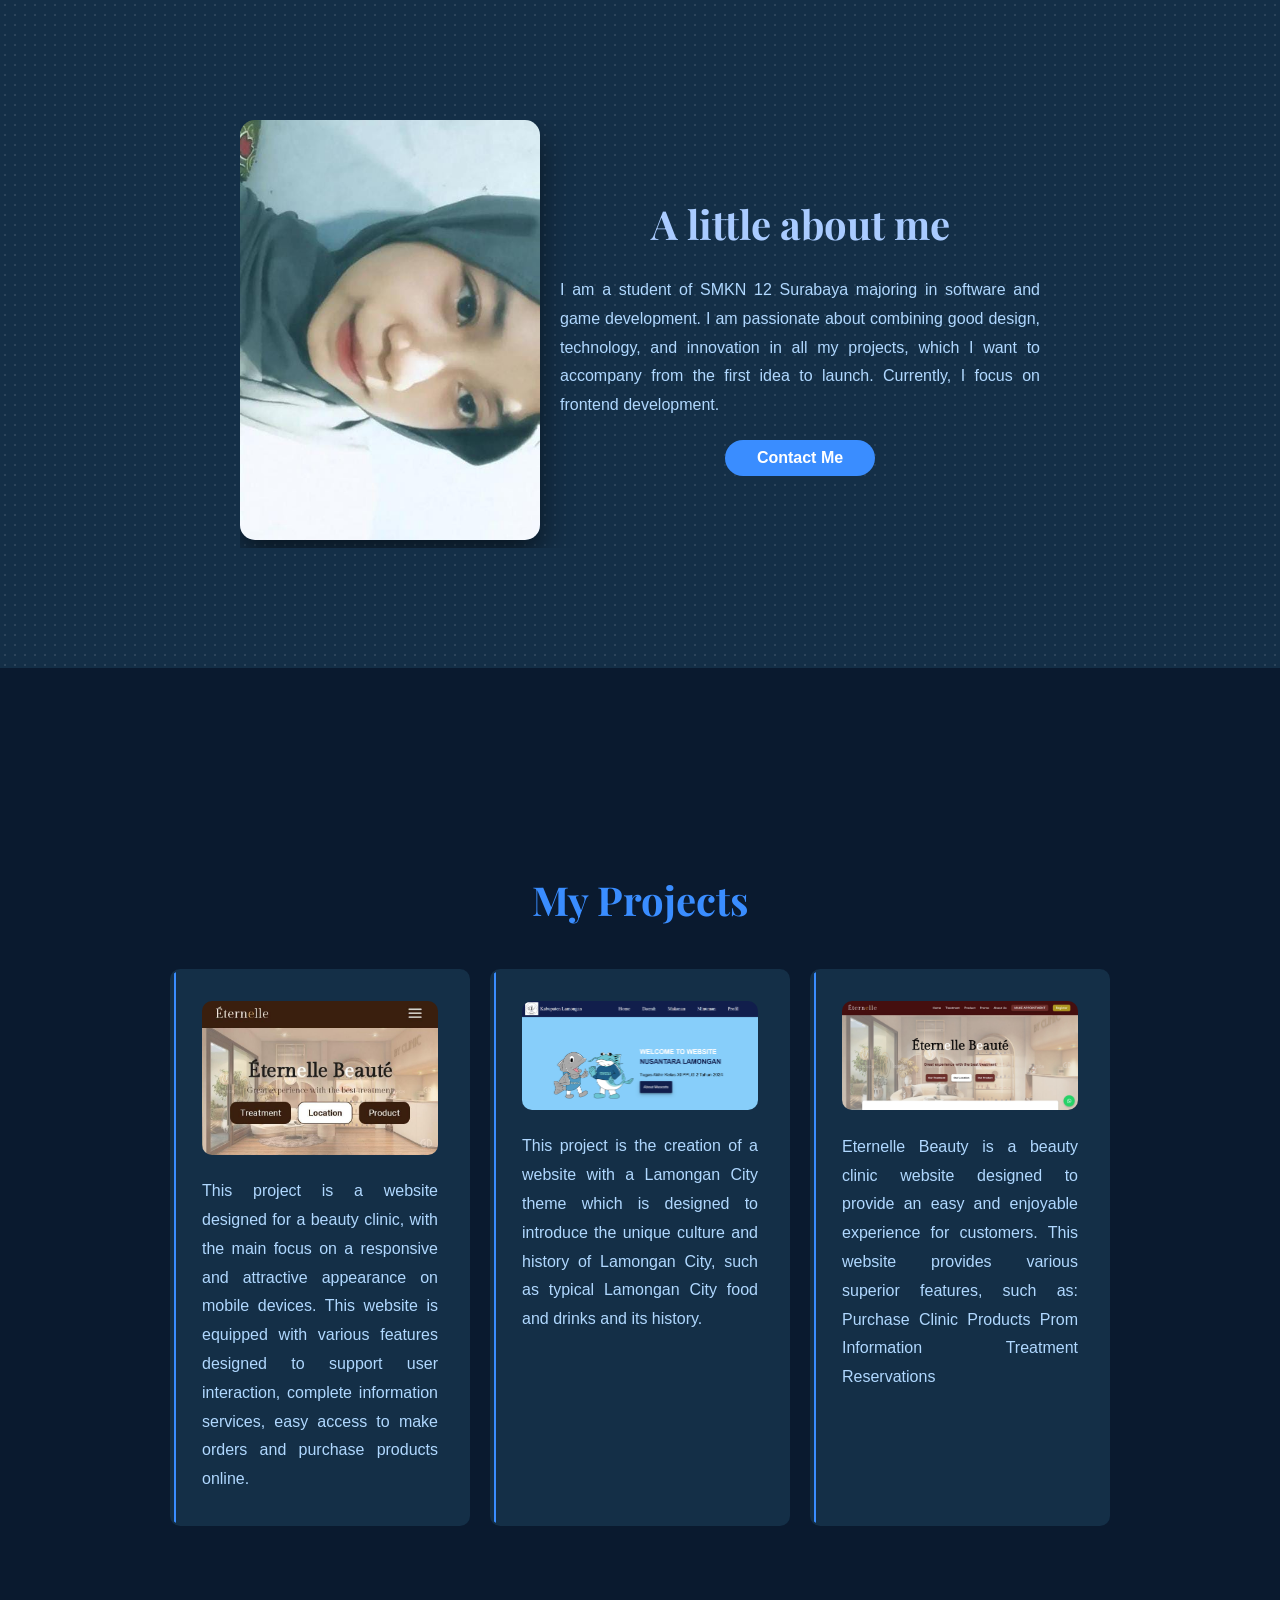
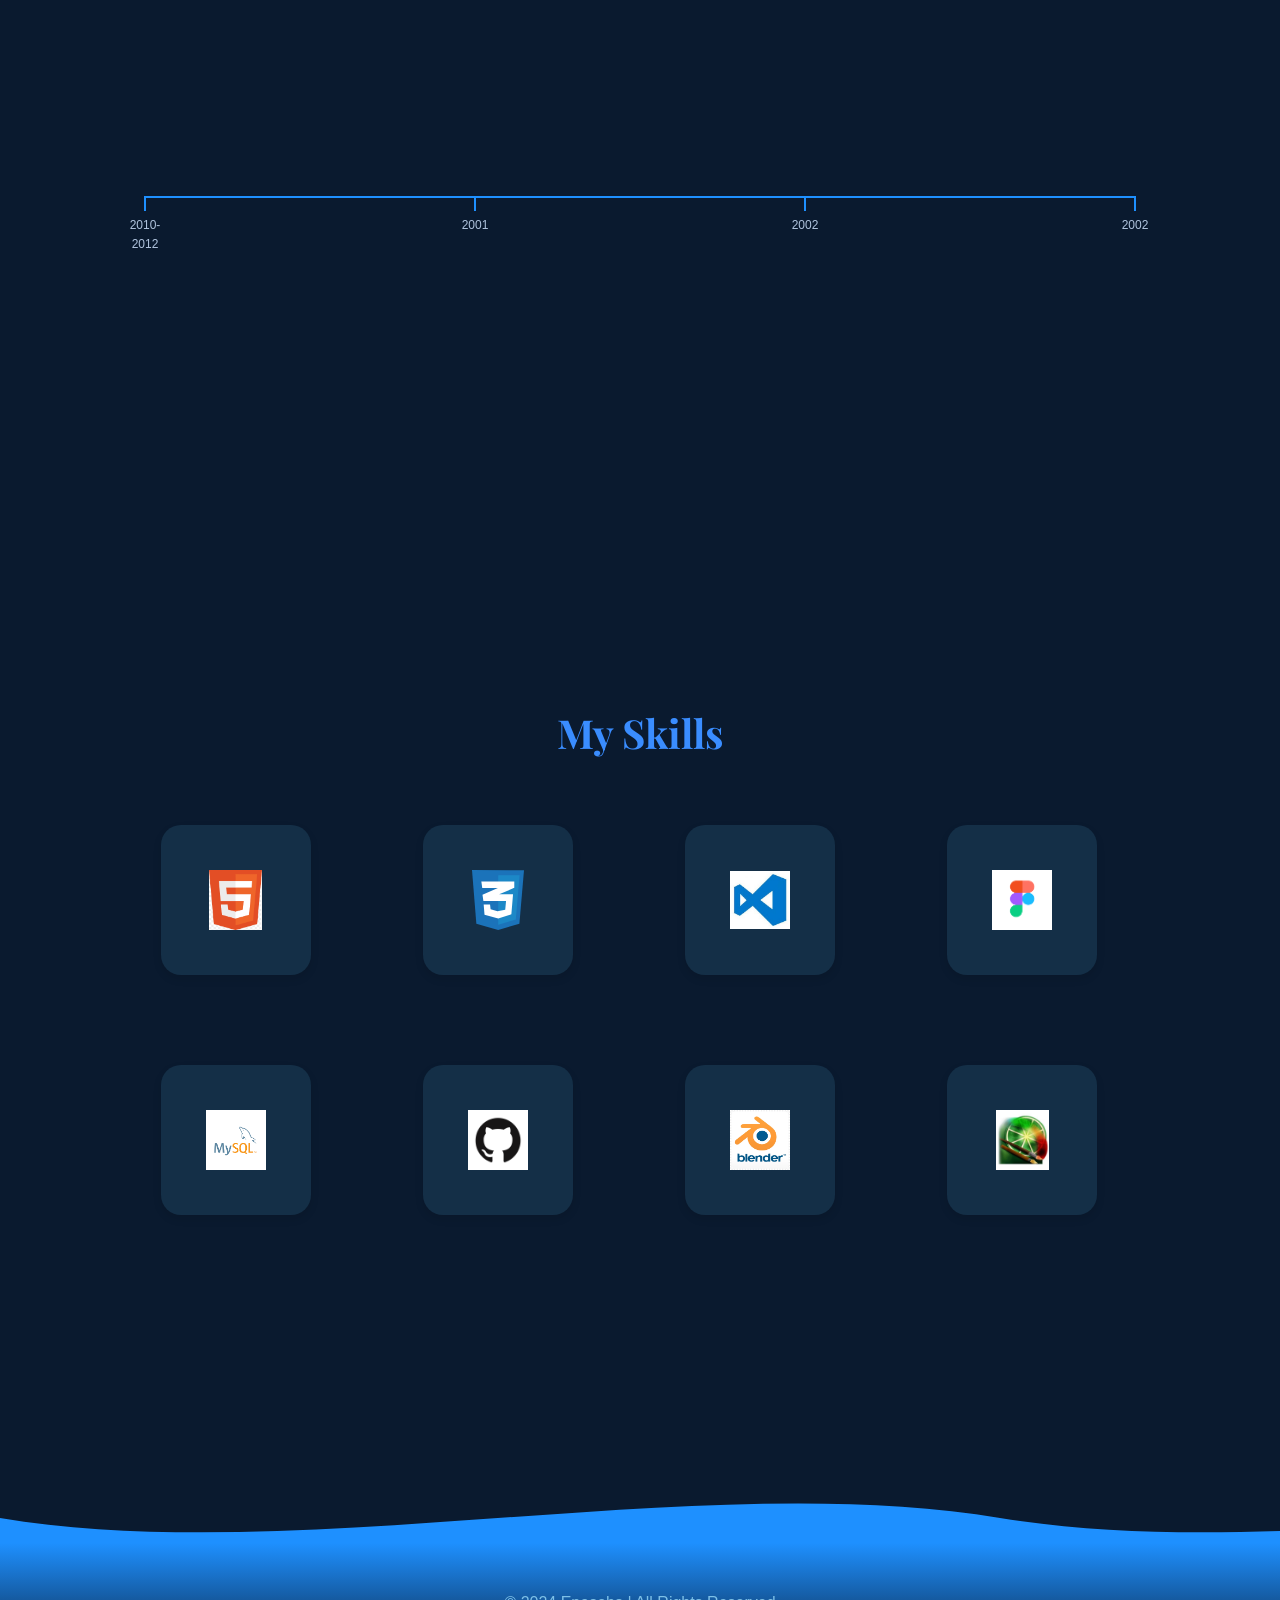
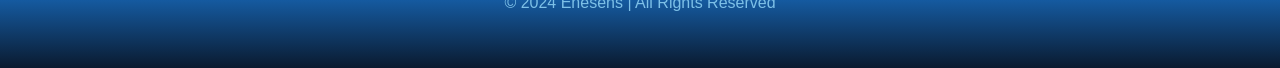
==== Portofolio/learn-more.html @ 2fdeb187 "add portofolio" ====
<!DOCTYPE html>
<html lang="en">
<head>
    <meta charset="UTF-8">
    <meta name="viewport" content="width=device-width, initial-scale=1.0">
    <title>Portfolio</title>
    <link href="https://fonts.googleapis.com/css2?family=Playfair+Display:wght@700&family=Poppins:wght@400;500&display=swap" rel="stylesheet">
    <link rel="stylesheet" href="style-coba.css">
</head>
<body>
    <!-- ABOUT SECTION -->
    <section id="about" class="about">
        <div class="about-container">
            <!-- Profile Picture -->
            <div class="about-image">
                <img src="eka.jpg" alt="Profile Picture">
            </div>
            <!-- About Description -->
            <div class="about-description">
                <h2>A little about me</h2>
                <p>
                    I am a student of SMKN 12 Surabaya majoring in software and game development. 
                    I am passionate about combining good design, technology, and innovation in all my projects, 
                    which I want to accompany from the first idea to launch. 
                    Currently, I focus on frontend development.
                </p>
                <div class="about-buttons">
                    <a href="contact-me.html" id="Contact-Me-btn" class="btn">Contact Me</a>
                </div>
            </div>
        </div>
    </section>

    <!-- PROJECT SECTION -->
    <section id="projects" class="projects">
        <h2 class="hero-title">My Projects</h2>
        <div class="project-cards">
            <div class="project-card">
                <img src="project1.jpg" alt="Project 1">
                <p>This project is a website designed for a beauty clinic, with the main focus on a responsive and attractive appearance on mobile devices. This website is equipped with various features designed to support user interaction, complete information services, easy access to make orders and purchase products online.</p>
            </div>
            <div class="project-card">
                <img src="project2.png" alt="Project 2">
                <p>This project is the creation of a website with a Lamongan City theme which is designed to introduce the unique culture and history of Lamongan City, such as typical Lamongan City food and drinks and its history.</p>
            </div>
            <div class="project-card">
                <img src="project3.jpg" alt="Project 3">
                <p>Eternelle Beauty is a beauty clinic website designed to provide an easy and enjoyable experience for customers. This website provides various superior features, such as:
                    Purchase Clinic Products
                    Prom Information
                    Treatment Reservations</p>
            </div>
        </div>
        <!-- <div class="about-buttons">
            <a href="all-projects.html" class="btn">View All</a>
        </div> -->
    </section>

    <!-- PENDIDIKAN -->
<section class="timeline">
    <div class="timeline-container">
        <div class="timeline-ruler">
          <div class="timeline-tick" data-year="2010-2012" onclick="showDescription(this)">
            <div class="description">I started my education at TK Aisyiyah Bustanul Athfal, a school with an educational approach that instills religious values, creativity, and independence.</div>
          </div>
          <div class="timeline-tick" data-year="2001" onclick="showDescription(this)">
            <div class="description">I continued my elementary education at SD Negeri 2 Sedati, a school that provides a strong foundation in academics and character building.</div>
          </div>
          <div class="timeline-tick" data-year="2002" onclick="showDescription(this)">
            <div class="description">FI continued my education at SMP Negeri 1 Sedati, a school that emphasizes academic development, character, and social skills and others.</div>
          </div>
          <div class="timeline-tick" data-year="2002" onclick="showDescription(this)">
            <div class="description">I continued my education at SMK Negeri 12 Surabaya, majoring in Software and Game Development. Here, I studied various aspects of technology, such as programming, web design, and game creation.</div>
          </div>
        </div>
      </div>
      
</section>
    



    <!-- SKILLS -->
    <section id="skills" class="skills">
        <h2 class="hero-title">My Skills</h2>
        <div class="skills-cards">
            <!-- Contoh Skill Card -->
            <div class="skill-card">
                <img src="html.png" alt="HTML Icon">
            </div>
            <div class="skill-card">
                <img src="css.svg" alt="CSS Icon">
            </div>
            <div class="skill-card">
                <img src="vsc.jpeg" alt="VSC Icon">
            </div>
            <div class="skill-card">
                <img src="figma.png" alt="Figma Icon">
            </div>
            <div class="skill-card">
                <img src="mysql.png" alt="mysql Icon">
            </div>
            <div class="skill-card">
                <img src="git.png" alt="git Icon">
            </div>
            <div class="skill-card">
                <img src="blender.webp" alt="blender Icon">
            </div><div class="skill-card">
                <img src="sai.jpg" alt="sai Icon">
            </div>
            <!-- Tambahkan kartu skill lainnya -->
        </div>
    </section>

    
    <!-- FOOTER -->
    <footer class="footer">
        <div class="footer-container">
            <p>&copy; 2024 Enesehs | All Rights Reserved</p>
        </div>
    </footer>
</body>
</html>

<script>
    function showDescription(tickElement) {
  // Tutup semua deskripsi yang aktif
  document.querySelectorAll('.description').forEach((desc) => {
    desc.classList.remove('show');
  });

  // Tampilkan deskripsi pada tick yang di-klik
  const description = tickElement.querySelector('.description');
  if (description) {
    description.classList.add('show');
  }
}


</script>
---- Portofolio/style-coba.css ----
/* General Reset */
* {
    margin: 0;
    padding: 0;
    box-sizing: border-box;
    font-family: 'Roboto', sans-serif; /* Font utama */
}

body {
    background-color: #0A1A2F; /* Background utama */
    color: #B0D8FF; /* Warna teks utama */
    font-family: 'Roboto', sans-serif;
    line-height: 1.6; /* Tingkat kenyamanan membaca */
}

/* Global Typography */
h1, h2, h3, h4, h5, h6 {
    color: #7DC0E7; /* Warna judul seragam */
    font-family: 'Playfair Display', serif; /* Font khusus untuk judul */
    text-align: center;
}

p, span, a, .subtitle, .description {
    color: #B0D8FF; /* Warna teks isi seragam */
    font-family: 'Roboto', sans-serif; /* Font utama */
    line-height: 1.8;
    text-align: justify;
}

/* HALAMAN EKA*/
.hero {
    height: 100vh;
    background: linear-gradient(to bottom, #142F47, #0A1A2F); /* Gradasi biru tua */
    display: flex;
    justify-content: center;
    align-items: center;
    text-align: center;
    padding: 0 20px;
}


@keyframes typing {
    from {
        width: 0;
    }
    to {
        width: 100%; /* Tampilkan seluruh teks */
    }
}

@keyframes blink {
    50% {
        border-color: transparent; /* Garis kedip */
    }
    100% {
        border-color: #3A8DFF;
    }
}

.hero-title {
    font-size: 2.5rem;
    font-family: 'Playfair Display', serif;
    color: #7FCFFF;
    border-right: 4px solid #3A8DFF; /* Garis kedip */
    position: relative;
    display: inline-block;
    white-space: nowrap; /* Tidak pecah baris */
    overflow: hidden; /* Sembunyikan teks yang belum ditampilkan */
    animation: typing 4s steps(30, end), blink 0.5s step-end infinite; /* Animasi */
    width: 100%; /* Tampilkan seluruh teks setelah animasi selesai */
    animation-fill-mode: forwards; /* Pastikan hasil animasi tetap terlihat */
    margin-bottom: 5px; /* Atur jarak bawah */
}

.hero-subtitle {
    font-family: 'Roboto', sans-serif;
    font-size: 1.2rem;
    margin: 0; /* Hilangkan jarak atas dan bawah */
    color: #B0D8FF; /* Teks subtitle dengan kontras lembut */
    animation: fadeInUp 2s ease-in-out;
}



.hero-title span {
    color: #3A8DFF; /* Warna teks spesial */
    font-family: 'Italianno', cursive; /* Font aksen tambahan */
}

.about-buttons {
    display: flex;
    justify-content: center;
    align-items: center;
    gap: 20px;
    margin-top: 20px;
}

.about-buttons .btn {
    width: auto;
    text-align: center;
    padding: 10px 20px;
    background-color: #0077b6;
    color: #ffffff;
    border-radius: 25px;
    text-decoration: none;
    font-weight: bold;
    font-size: 1rem;
    transition: all 0.3s ease-in-out;
    line-height: 1;
}

.about-buttons .btn:hover {
    background-color: #7DC0E7;
    transform: translateY(-3px);
}

/* ABOUT SECTION */
.about {
    position: relative;
    background-color: #142F47;
    padding: 120px;
    display: flex;
    flex-direction: column;
    align-items: center;
    text-align: center;
    animation: fadeInZoom 2s ease-in-out;
    overflow: hidden;
}

/* Efek Partikel Latar Belakang */
.about::before {
    content: '';
    position: absolute;
    top: 0;
    left: 0;
    width: 100%;
    height: 100%;
    background-image: radial-gradient(circle, rgba(255, 255, 255, 0.1) 1px, transparent 1px);
    background-size: 10px 10px;
    z-index: 0; /* Partikel di belakang */
    animation: particlesMove 10s linear infinite;
}


/* Animasi Partikel */
@keyframes particlesMove {
    0% { background-position: 0 0; }
    100% { background-position: 100px 100px; }
}

/* Container */
.about-container {
    position: relative; /* Wajib untuk z-index */
    z-index: 1; /* Elemen utama di atas partikel */
    display: flex;
    flex-direction: row;
    justify-content: center;
    align-items: center;
    gap: 20px;
    max-width: 800px;
    overflow: hidden; /* Untuk menyembunyikan elemen yang keluar */
}
/* Gambar Animasi Masuk dari Samping */
@keyframes slideInLeft {
    0% {
        opacity: 0;
        transform: translateX(-150px) scale(0.8); /* Dari sisi kiri */
    }
    100% {
        opacity: 1;
        transform: translateX(0) scale(1); /* Ke posisi normal */
    }
}

.about-image img {
    width: 300px;
    height: 420px;
    object-fit: cover;
    border-radius: 15px;
    box-shadow: 0 15px 30px rgba(0, 0, 0, 0.5);
    opacity: 0;
    animation: slideInLeft 1.5s ease-out forwards; /* Animasi masuk dari kiri */
    animation-delay: 0.3s; /* Delay agar teks muncul lebih dulu */
}

.about-image img:hover {
    transform: scale(1.2) rotateZ(3deg); /* Hover dengan efek zoom & tilt */
    transition: transform 0.5s ease-in-out;
}

/* Animasi Teks Masuk dari Samping */
@keyframes slideInRight {
    0% {
        opacity: 0;
        transform: translateX(150px) scale(0.8); /* Dari sisi kanan */
    }
    100% {
        opacity: 1;
        transform: translateX(0) scale(1); /* Ke posisi normal */
    }
}

.about-description {
    opacity: 0;
    animation: slideInRight 1.5s ease-out forwards; /* Animasi masuk dari kanan */
    animation-delay: 0.5s; /* Teks muncul setelah gambar */
}

/* Efek Glow pada Heading */
@keyframes textGlow {
    0% {
        text-shadow: 0 0 10px #3A8DFF, 0 0 20px #3A8DFF;
    }
    100% {
        text-shadow: 0 0 20px #7FCFFF, 0 0 30px #7FCFFF;
    }
}

.about-description h2 {
    font-size: 2.5rem;
    color: #a9cbff;
    margin-bottom: 20px;
    font-family: 'Playfair Display', serif;
    animation: textGlow 2s infinite alternate; /* Efek glowing */
}

/* Tombol Animasi */
@keyframes popIn {
    0% {
        opacity: 0;
        transform: scale(0.8) translateY(10px);
    }
    100% {
        opacity: 1;
        transform: scale(1) translateY(0);
    }
}

.about-buttons .btn {
    width: 150px;
    text-align: center;
    padding: 10px;
    background-color: #3A8DFF;
    color: #FFFFFF;
    border-radius: 25px;
    text-decoration: none;
    font-weight: bold;
    animation: popIn 1s ease-out forwards;
    animation-delay: 1s; /* Muncul terakhir setelah teks */
}

.about-buttons .btn:hover {
    background-color: #215E96;
    transform: translateY(-5px) scale(1.1);
    transition: all 0.3s ease-in-out;
}


/* PROJECT SECTION */
.projects {
    padding: 100px 20px;
    background-color: #0A1A2F;
    text-align: center;
    margin-bottom: 100px; /* Menambah jarak bawah untuk memisahkan dengan section Projects */
    margin-top: 100px; /* Memastikan jarak atas juga cukup */
}

.projects h2 {
    font-size: 2,2rem; /* Memperbesar ukuran font */
    font-family: 'Playfair Display', serif;
    color: #3A8DFF;
    margin-bottom: 30px;
    animation: textGlow 2s infinite alternate, bounceIn 1s ease-out; /* Menambahkan animasi bounce */
    border: none;  /* Pastikan tidak ada border */
    outline: none;  /* Pastikan tidak ada outline */
}

.project-cards {
    display: flex;
    justify-content: center;
    flex-wrap: wrap;
    gap: 20px;
}

.project-card {
    background-color: #142F47;
    border: 2px solid #3A8DFF;
    padding: 30px; /* Tambah padding untuk memberikan ruang lebih besar */
    border-radius: 10px;
    width: 300px; /* Lebar kartu lebih besar */
    text-align: left;
    transition: transform 0.3s ease-in-out, box-shadow 0.3s ease-in-out;
    opacity: 0;
    animation: cardDropIn 1.5s ease-in-out forwards;
    position: relative;
    overflow: hidden;
    border: 2px solid transparent;
    transition: all 0.4s ease;
}

.project-card:hover {
    border: 2px solid #3A8DFF;
    transform: scale(1.1) rotateX(10deg) rotateY(10deg);
    box-shadow: 0 20px 40px rgba(58, 141, 255, 0.5);
    transition: transform 0.4s ease, box-shadow 0.4s ease;
}
.project-card::before {
    content: '';
    position: absolute;
    top: 0;
    left: -100%;
    width: 100%;
    height: 100%;
    border: 2px solid #3A8DFF;
    z-index: -1;
    transition: left 0.4s ease;
}

.project-card:hover::before {
    left: 0;
}

/* animasi crd img*/
@keyframes smoothZoom {
    0% {
        transform: scale(1);
    }
    100% {
        transform: scale(1.05);
    }
}

.project-card img {
    width: 100%;
    height: auto;
    max-height: 250px;
    object-fit: cover;
    border-radius: 10px;
    margin-bottom: 15px;
    animation: smoothZoom 5s infinite alternate ease-in-out;
}


/* PENDIDIKAN SECTION*/
.timeline-container {
    padding: 20px 20px;
    text-align: center;
    position: relative;
    margin-bottom: 250px; /* Atur jarak bawah sesuai kebutuhan */
}

/* Garis utama timeline */
.timeline-ruler {
    position: relative;
    width: 80%; /* Panjang garis utama */
    height: 2px; /* Ketebalan garis utama */
    margin: 50px auto; /* Hilangkan margin otomatis */
    background-color: #1E90FF; /* Warna garis utama */
    display: flex;
    justify-content: space-between; /* Spasi antar ticks */
}

/* Garis vertikal kecil */
.timeline-tick {
    position: relative;
    width: 2px; /* Lebar garis vertikal */
    height: 15px; /* Tinggi garis vertikal */
    background-color: #1E90FF; /* Warna garis vertikal */
    cursor: pointer;
}

/* Garis Vertikal Besar */
.timeline-tick.big {
    height: 20px;
}

/* Label Tahun */
.timeline-tick:after {
    content: attr(data-year);
    position: absolute;
    top: 20px; /* Sesuaikan jarak label dari garis vertikal */
    left: 50%;
    transform: translateX(-50%);
    font-size: 12px;
    color: #B0C4DE;
}


/* Deskripsi (tersembunyi default) */
.description {
    position: absolute;
    top: 30px; /* Jarak dari garis tahun */
    left: 50%; /* Pusatkan elemen */
    transform: translateX(-50%);
    background-color: #1A1A1A; /* Warna latar belakang */
    color: #FFFFFF; /* Warna teks */
    padding: 10px 15px; /* Spasi dalam elemen */
    font-size: 13px; /* Ukuran font */
    border-radius: 8px; /* Radius sudut */
    display: none; /* Default: tersembunyi */
    box-shadow: 0 4px 10px rgba(0, 0, 0, 0.25); /* Bayangan */
    z-index: 10; /* Lapisan elemen */
    white-space: normal; /* Izinkan teks membungkus */
    max-width: 350px; /* Atur lebar maksimal */
    text-align: justify; /* Teks rata kiri-kanan */
    word-wrap: break-word; /* Bungkus kata panjang */
    line-height: 1.6; /* Spasi antar baris */
    overflow: visible; /* Pastikan tidak terpotong */
    transition: opacity 0.3s ease, transform 0.3s ease-in-out; /* Efek animasi */
}


/* Deskripsi saat ditampilkan */
.description.show {
    display: block;
    opacity: 1;
    transform: translateX(-50%) translateY(-10px); /* Efek animasi */
}

/* Animasi melayang */
.description-left {
    left: auto; /* Hapus posisi kanan */
    right: 100%; /* Atur posisi di kiri */
    margin-right: 5px;
    margin-left: 0; /* Hapus jarak kiri */
}


/* SKILLS SECTION */
.skills {
    padding: 50px 20px;
    background-color: #0A1A2F;
    text-align: center;
    display: flex;
    flex-direction: column;
    align-items: center;
    justify-content: center; /* Memastikan konten berada di tengah secara vertikal */
    min-height: 100vh; /* Mengatur tinggi minimal agar selalu memenuhi layar */
    margin-top: 50px; /* Atur jarak atas sesuai kebutuhan */
}

.skills h2 {
    font-size: 2.5rem;
    color: #3A8DFF;
    margin-bottom: 40px; /* Mengatur jarak bawah teks */
    font-family: 'Playfair Display', serif;
    border: none; /* Menghapus border */
    animation: textGlow 2s infinite alternate, bounceIn 1s ease-out; /* Menambahkan animasi bounce */
}


/* Menambahkan pengaturan agar konten "Skills" tetap berada di tengah */
.skills-cards {
    display: grid;
    grid-template-columns: repeat(auto-fit, minmax(120px, 1fr)); /* Responsif dan terpusat */
    gap: 90px; /* Menambah jarak antar kolom dan baris */
    max-width: 999px;
    width: 100%;
    padding: 20px;
    justify-content: center; /* Menyusun grid agar terpusat */
    margin: 0 auto; /* Memastikan grid berada di tengah */
}

.skill-card {
    display: flex;
    justify-content: center;
    align-items: center;
    background-color: #142F47;
    border-radius: 20px;
    width: 150px; /* Lebar yang lebih besar agar terlihat rapi */
    height: 150px; /* Tinggi yang sesuai dengan lebar */
    box-shadow: 0px 4px 8px rgba(0, 0, 0, 0.1);
    transition: transform 0.3s ease, box-shadow 0.3s ease;
    cursor: pointer;
}

/* Efek saat hover */
.skill-card:hover {
    transform: translateY(-10px);
    box-shadow: 0 25px 50px rgba(58, 141, 255, 0.7);
}

.skill-card:active, .skill-card:focus {
    box-shadow: 0 25px 50px rgba(58, 141, 255, 0.7);
    transform: translateY(-10px) scale(1.1);
}

.skill-card img {
    width: 60px;
    height: 60px;
    object-fit: contain;
    transition: transform 0.3s ease;
}

/* Efek zoom pada ikon saat hover */
.skill-card:hover img {
    transform: scale(1.1);
}

.skill-card.html:hover {
    box-shadow: 0 6px 20px rgba(255, 102, 0, 0.4);
}

.skill-card.css:hover {
    box-shadow: 0 6px 20px rgba(0, 102, 255, 0.4);
}

@keyframes fadeInScale {
    0% {
        opacity: 0;
        transform: scale(0.8);
    }
    100% {
        opacity: 1;
        transform: scale(1);
    }
}

@keyframes wobble {
    0% {
        transform: rotate(0deg);
    }
    25% {
        transform: rotate(3deg);
    }
    50% {
        transform: rotate(-3deg);
    }
    75% {
        transform: rotate(1.5deg);
    }
    100% {
        transform: rotate(0deg);
    }
}


@keyframes wobble {
    0% {
        transform: rotate(0deg);
    }
    25% {
        transform: rotate(3deg);
    }
    50% {
        transform: rotate(-3deg);
    }
    75% {
        transform: rotate(1.5deg);
    }
    100% {
        transform: rotate(0deg);
    }
}



/* ANIMATIONS */
@keyframes fadeInZoom {
    0% {
        opacity: 0;
        transform: scale(0.8);
    }
    100% {
        opacity: 1;
        transform: scale(1);
    }
}

@keyframes slideZoomIn {
    0% {
        opacity: 0;
        transform: scale(0.5) translateX(-100px);
    }
    100% {
        opacity: 1;
        transform: scale(1) translateX(0);
    }
}

@keyframes fadeSlide {
    0% {
        opacity: 0;
        transform: translateY(50px);
    }
    100% {
        opacity: 1;
        transform: translateY(0);
    }
}

@keyframes textGlow {
    0% {
        text-shadow: 0 0 10px #7DC0E7;
    }
    100% {
        text-shadow: 0 0 20px #3A8DFF;
    }
}

@keyframes cardDropIn {
    0% {
        opacity: 0;
        transform: translateY(-50px);
    }
    100% {
        opacity: 1;
        transform: translateY(0);
    }
}

@keyframes imageZoom {
    0% {
        transform: scale(1);
    }
    100% {
        transform: scale(1.05);
    }
}

@keyframes skillSlideUp {
    0% {
        opacity: 0;
        transform: translateY(50px);
    }
    100% {
        opacity: 1;
        transform: translateY(0);
    }
}

@keyframes bounceIn {
    0% {
        opacity: 0;
        transform: scale(0.5);
    }
    60% {
        transform: scale(1.2);
    }
    100% {
        opacity: 1;
        transform: scale(1);
    }
}

/* FOOTER */
.footer {
    position: relative;
    background-color: #0A1A2F;
    padding: 0;
    color: #bacfdc;
    text-align: center;
    font-family: 'Poppins', sans-serif;
    overflow: hidden;
}

.footer-container {
    position: relative;
    width: 100%;
    height: 250px; /* Tinggi footer */
    background: linear-gradient(180deg, #1E90FF 50%, #0A1A2F 100%); /* Warna biru cerah */
    clip-path: path('M0,100 C300,150 700,50 1000,100 C1300,150 1700,50 2000,100 L2000,300 L0,300 Z');
    animation: waveAnimation 5s infinite ease-in-out;
    display: flex;
    align-items: center;
    justify-content: center;
}

.footer-container p {
    font-size: 1rem; /* Ukuran font sedikit diperbesar */
    color: #7DC0E7; /* Warna teks */
    margin-top: 120px; /* Menurunkan teks agar lebih jelas */
    animation: textGlow 3s infinite alternate ease-in-out; /* Animasi glow */
}


/* ANIMASI GELOMBANG */
@keyframes waveAnimation {
    0% {
        clip-path: path('M0,80 C300,130 700,30 1000,80 C1300,130 1700,30 2000,80 L2000,300 L0,300 Z');
        box-shadow: 0px 0px 30px 15px rgba(30, 144, 255, 0.7); /* Glow lebih besar */
    }
    50% {
        clip-path: path('M0,100 C300,70 700,90 1000,100 C1300,80 1700,110 2000,100 L2000,300 L0,300 Z');
        box-shadow: 0px 0px 50px 20px rgba(30, 144, 255, 0.9); /* Glow maksimal */
    }
    100% {
        clip-path: path('M0,80 C300,130 700,30 1000,80 C1300,130 1700,30 2000,80 L2000,300 L0,300 Z');
        box-shadow: 0px 0px 30px 15px rgba(30, 144, 255, 0.7); /* Glow kembali */
    }
}


/* Animations */
@keyframes fadeInUp {
    from {
        opacity: 0;
        transform: translateY(20px);
    }
    to {
        opacity: 1;
        transform: translateY(0);
    }
}

@keyframes slideInLeft {
    from {
        opacity: 0;
        transform: translateX(-50px);
    }
    to {
        opacity: 1;
        transform: translateX(0);
    }
}

@keyframes fadeIn {
    from {
        opacity: 0;
    }
    to {
        opacity: 1;
    }
}

@keyframes typing {
    from {
        width: 0;
    }
    to {
        width: 100%;
    }
}

@keyframes blink {
    0%, 50% {
        border-color: #7DC0E7;
    }
    51%, 100% {
        border-color: transparent;
    }
}

/* CONTACT ME */
.contact-container {
    display: flex;
    justify-content: space-between;
    align-items: flex-start;
    padding: 20px;
    border: 1px solid #3A8DFF;
    border-radius: 10px;
    max-width: 1000px;
    margin: 50px auto;
    background-color: #142F47;
    color: #B0D8FF;
    position: relative;
    opacity: 0;
    transform: scale(0.95);
    animation: fadeInScale 1s ease-out forwards;
}

/* ANIMASI KONTAINER CONTACT */
@keyframes fadeInScale {
    0% {
        opacity: 0;
        transform: scale(0.95);
    }
    100% {
        opacity: 1;
        transform: scale(1);
    }
}

/* FORM */
.contact-form {
    flex: 1;
    padding-right: 20px;
}

/* LABEL INPUT */
.contact-form label {
    display: block;
    margin-bottom: 5px;
    font-size: 0.9em;
    color: #B0D8FF;
}

/* ANIMASI INPUT */
.contact-form input,
.contact-form textarea {
    width: 100%;
    margin-bottom: 15px;
    padding: 10px;
    border: 1px solid #3A8DFF;
    border-radius: 5px;
    background-color: #0A1A2F;
    color: #B0D8FF;
    transition: background-color 0.3s ease, transform 0.3s ease;
    opacity: 0;
    transform: translateX(-30px);
    animation: fadeInInput 1s ease-out forwards;
    animation-delay: 0.3s;
}

/* ANIMASI INPUT */
@keyframes fadeInInput {
    0% {
        opacity: 0;
        transform: translateX(-30px);
    }
    100% {
        opacity: 1;
        transform: translateX(0);
    }
}

/* ANIMASI INPUT FOCUS */
.contact-form input:focus,
.contact-form textarea:focus {
    border-color: #7DC0E7;
    outline: none;
    transform: scale(1.02);
}

/* INFO */
.contact-container {
    display: flex;
    justify-content: space-between;
    align-items: flex-start;
    padding: 20px;
    border: 1px solid #3A8DFF;
    border-radius: 10px;
    max-width: 1200px; /* Lebar lebih besar */
    margin: 50px auto;
    background-color: #142F47;
    color: #B0D8FF;
    position: relative;
    opacity: 0;
    transform: scale(0.95);
    animation: fadeInScale 1s ease-out forwards;
}

.contact-info {
    display: flex;
    flex-direction: column;
    gap: 15px;
    background-color: #0A1A2F;
    padding: 20px;
    border-radius: 10px;
    max-width: 350px; /* Pastikan cukup lebar */
    word-wrap: break-word; /* Memotong teks panjang */
    margin: 0 auto;
}


.info-item {
    display: flex;
    align-items: center;
    background-color: #142F47;
    color: #B0D8FF;
    text-decoration: none;
    font-family: "Courier New", Courier, monospace;
    font-size: 1.1rem;
    padding: 15px 20px;
    border-radius: 10px;
    transition: background-color 0.3s ease, transform 0.2s ease;
    word-wrap: break-word; 

    /* ANIMASI */
    opacity: 0; /* Awal tidak terlihat */
    animation: bounceInContactInfo 0.8s ease-out forwards;
}

/* Tambahkan Animasi Berurutan untuk Setiap Info Item */
.info-item:nth-child(1) {
    animation-delay: 0.6s; /* Tunda item pertama */
}

.info-item:nth-child(2) {
    animation-delay: 0.8s; /* Tunda item kedua */
}

.info-item:nth-child(3) {
    animation-delay: 1s; /* Tunda item ketiga */
}


.info-item span {
    margin-right: 15px; /* Jarak ikon ke teks */
    font-size: 1.5rem;
    color: #3A8DFF;
}


.info-item:hover {
    background-color: #1C314E;
    transform: translateY(-3px);
    color: #7DC0E7;
}

.info-item:hover span {
    color: #7DC0E7; /* Warna ikon saat hover */
}


/* ANIMASI INFO ITEMS */
@keyframes fadeInInfo {
    0% {
        opacity: 0;
        transform: translateX(-30px);
    }
    100% {
        opacity: 1;
        transform: translateX(0);
    }
}

/* SOCIAL ICONS */
.social-icons {
    display: flex;
    justify-content: space-around;
    margin-top: 20px;
}

.social-icons span {
    font-size: 1.5em;
    cursor: pointer;
    color: #3A8DFF;
    transition: color 0.3s ease, transform 0.3s ease;
}

.social-icons span:hover {
    color: #7DC0E7;
    transform: scale(1.2);
}



/* BUTTON GROUP */
.button-group {
    display: flex;
    justify-content: center;
    gap: 20px;
    margin-top: 20px;
}

.button-group button {
    background-color: #3A8DFF;
    color: #FFFFFF;
    padding: 10px 20px;
    border: none;
    border-radius: 25px;
    font-size: 1rem;
    cursor: pointer;
    min-width: 150px; /* Ukuran tombol seragam */
    transition: background-color 0.3s ease, transform 0.3s ease;
    text-align: center;
}

.button-group button:hover {
    background-color: #215E96;
    transform: translateY(-3px);
}

.button-group a {
    text-decoration: none; /* Hilangkan garis bawah pada link */
}

/* ANIMASI TOMBOL */
@keyframes fadeInButtons {
    0% {
        opacity: 0;
        transform: translateY(20px);
    }
    100% {
        opacity: 1;
        transform: translateY(0);
    }
}

/* ANIMASI FADE-IN CONTACT INFO */
@keyframes fadeInContactInfo {
    0% {
        opacity: 0;
        transform: translateX(-50px); /* Bergerak dari kiri */
    }
    100% {
        opacity: 1;
        transform: translateX(0); /* Kembali ke posisi awal */
    }
}

/* ANIMASI BOUNCE CONTACT INFO */
@keyframes bounceInContactInfo {
    0% {
        opacity: 0;
        transform: scale(0.8) translateY(-30px); /* Lebih kecil dan naik sedikit */
    }
    50% {
        transform: scale(1.1) translateY(10px); /* Sedikit lebih besar */
    }
    100% {
        opacity: 1;
        transform: scale(1) translateY(0); /* Kembali ke ukuran normal */
    }
}


.contact-info a {
    text-decoration: none;
    color: inherit; /* Warna mengikuti elemen orangtua */
    display: flex;
    align-items: center; /* Agar ikon dan teks tetap sejajar */
}

.contact-info a:hover {
    color: #7DC0E7; /* Warna saat hover */
}


/* PORTOFOLIO */
.portfolio-slider {
    position: relative;
    overflow: hidden;
    width: 100%;
    max-width: 1200px;
    margin: 0 auto;
}

.portfolio-slide {
    display: flex;
    gap: 20px;
    animation: slide 15s infinite linear; /* Disesuaikan dengan 8 foto */
}

.portfolio-card {
    background: linear-gradient(to bottom, #ffcc70, #ff8563); /* Gradient background */
    border-radius: 15px;
    box-shadow: 0 10px 20px rgba(0, 0, 0, 0.3);
    width: 300px;
    flex-shrink: 0;
    overflow: hidden;
    position: relative;
}

.portfolio-card img {
    width: 100%;
    height: 150px;
    object-fit: cover;
}

.card-content {
    padding: 15px;
    color: #fff;
}

.card-content h3 {
    font-size: 1.5rem;
    margin-bottom: 10px;
}

.card-content .tags {
    font-size: 0.9rem;
    font-style: italic;
    margin-bottom: 10px;
}

.card-content .year {
    font-weight: bold;
    font-size: 1.1rem;
    margin-top: 10px;
}

/* Animation Keyframes */
/* Animasi Slide */
@keyframes slide {
    0% { transform: translateX(0); }
    100% { transform: translateX(-100%); }
}


  /* RESPONSIVE DESIGN */
/* Untuk layar kecil seperti ponsel */
@media (max-width: 768px) {
    /*EKA*/
    .hero {
        padding: 0 10px;
        text-align: center;
    }

    .hero-title {
        font-size: 1.8rem; /* Perkecil ukuran font */
    }

    .hero-subtitle {
        font-size: 1rem; /* Perkecil ukuran font subtitle */
    }

    .about-buttons {
        flex-direction: column; /* Susun tombol secara vertikal */
        gap: 10px;
    }

    .about-buttons .btn {
        width: 100%; /* Tombol memenuhi lebar layar */
    }

    /*ABOUT SECTION*/
    .about {
        padding: 60px 20px; /* Kurangi padding */
    }

    .about-container {
        flex-direction: column; /* Ubah arah flex menjadi kolom */
        align-items: center; /* Pusatkan elemen */
        gap: 30px; /* Tambahkan jarak antar elemen */
    }

    .about-image img {
        width: 250px; /* Sesuaikan lebar gambar */
        height: auto; /* Sesuaikan tinggi secara proporsional */
    }

    .about-description h2 {
        font-size: 2rem; /* Perkecil heading */
    }

    .about-buttons .btn {
        width: 100%; /* Tombol memenuhi lebar */
        max-width: 200px; /* Maksimal lebar tombol */
    }

    /*PROJECT SECTION*/
    .projects {
        padding: 50px 15px; /* Kurangi padding */
    }

    .projects h2 {
        font-size: 1.8rem; /* Perkecil ukuran heading */
        margin-bottom: 20px; /* Kurangi jarak bawah heading */
    }

    .project-cards {
        flex-direction: column; /* Ubah arah flex menjadi kolom */
        align-items: center; /* Pusatkan kartu */
        gap: 30px; /* Tambahkan jarak antar kartu */
    }

    .project-card {
        width: 90%; /* Lebar kartu mengikuti lebar layar */
    }

    .project-card img {
        max-height: 200px; /* Kurangi tinggi maksimum gambar */
    }

    /*PENDIDIKAN*/
    .timeline-container {
        margin-bottom: 150px; /* Kurangi jarak bawah */
        padding: 15px; /* Kurangi padding */
    }

    .timeline-ruler {
        width: 90%; /* Perbesar garis utama */
    }

    .timeline-tick:after {
        font-size: 10px; /* Perkecil ukuran label tahun */
        top: 25px; /* Sesuaikan jarak label */
    }

    .description {
        font-size: 12px; /* Perkecil ukuran font */
        max-width: 280px; /* Kurangi lebar maksimal deskripsi */
        line-height: 1.4; /* Kurangi spasi antar baris */
        padding: 8px 12px; /* Kurangi padding dalam deskripsi */
    }

    /*SKILLS*/
    .skills {
        padding: 30px 15px; /* Kurangi padding */
        min-height: auto; /* Hapus tinggi minimal untuk perangkat kecil */
    }

    .skills h2 {
        font-size: 2rem; /* Perkecil ukuran font */
        margin-bottom: 30px; /* Kurangi jarak bawah */
    }

    .skills-cards {
        grid-template-columns: repeat(auto-fit, minmax(100px, 1fr)); /* Ubah ukuran minimum kolom */
        gap: 60px; /* Kurangi jarak antar kolom dan baris */
    }

    .skill-card {
        width: 120px; /* Perkecil ukuran kartu */
        height: 120px;
    }

    .skill-card img {
        width: 50px; /* Perkecil ikon */
        height: 50px;
    }
    
    /*CONTACT ME*/
    .contact-container {
        flex-direction: column; /* Susun elemen secara vertikal */
        align-items: center; /* Pusatkan elemen */
        padding: 15px; /* Kurangi padding */
    }

    .contact-form {
        padding-right: 0; /* Hapus padding kanan */
        margin-bottom: 20px; /* Tambahkan jarak antara form dan info */
    }

    .contact-info {
        max-width: 100%; /* Sesuaikan lebar dengan kontainer */
    }

    .info-item {
        font-size: 1rem; /* Perkecil ukuran teks */
        padding: 10px; /* Kurangi padding */
    }

    .button-group {
        flex-direction: column; /* Susun tombol secara vertikal */
        gap: 10px; /* Kurangi jarak antar tombol */
    }

    .button-group button {
        min-width: auto; /* Hilangkan lebar minimal */
        width: 100%; /* Tombol mengikuti lebar kontainer */
    }

    /*FOOTER*/
    .footer-container {
        height: 200px; /* Kurangi tinggi footer untuk tablet */
        margin-top: 20px; /* Tambahkan margin untuk memperjelas area */
    }

    .footer-container p {
        font-size: 0.9rem; /* Perkecil ukuran teks */
        margin-top: 100px; /* Sesuaikan margin atas untuk tablet */
    }
}
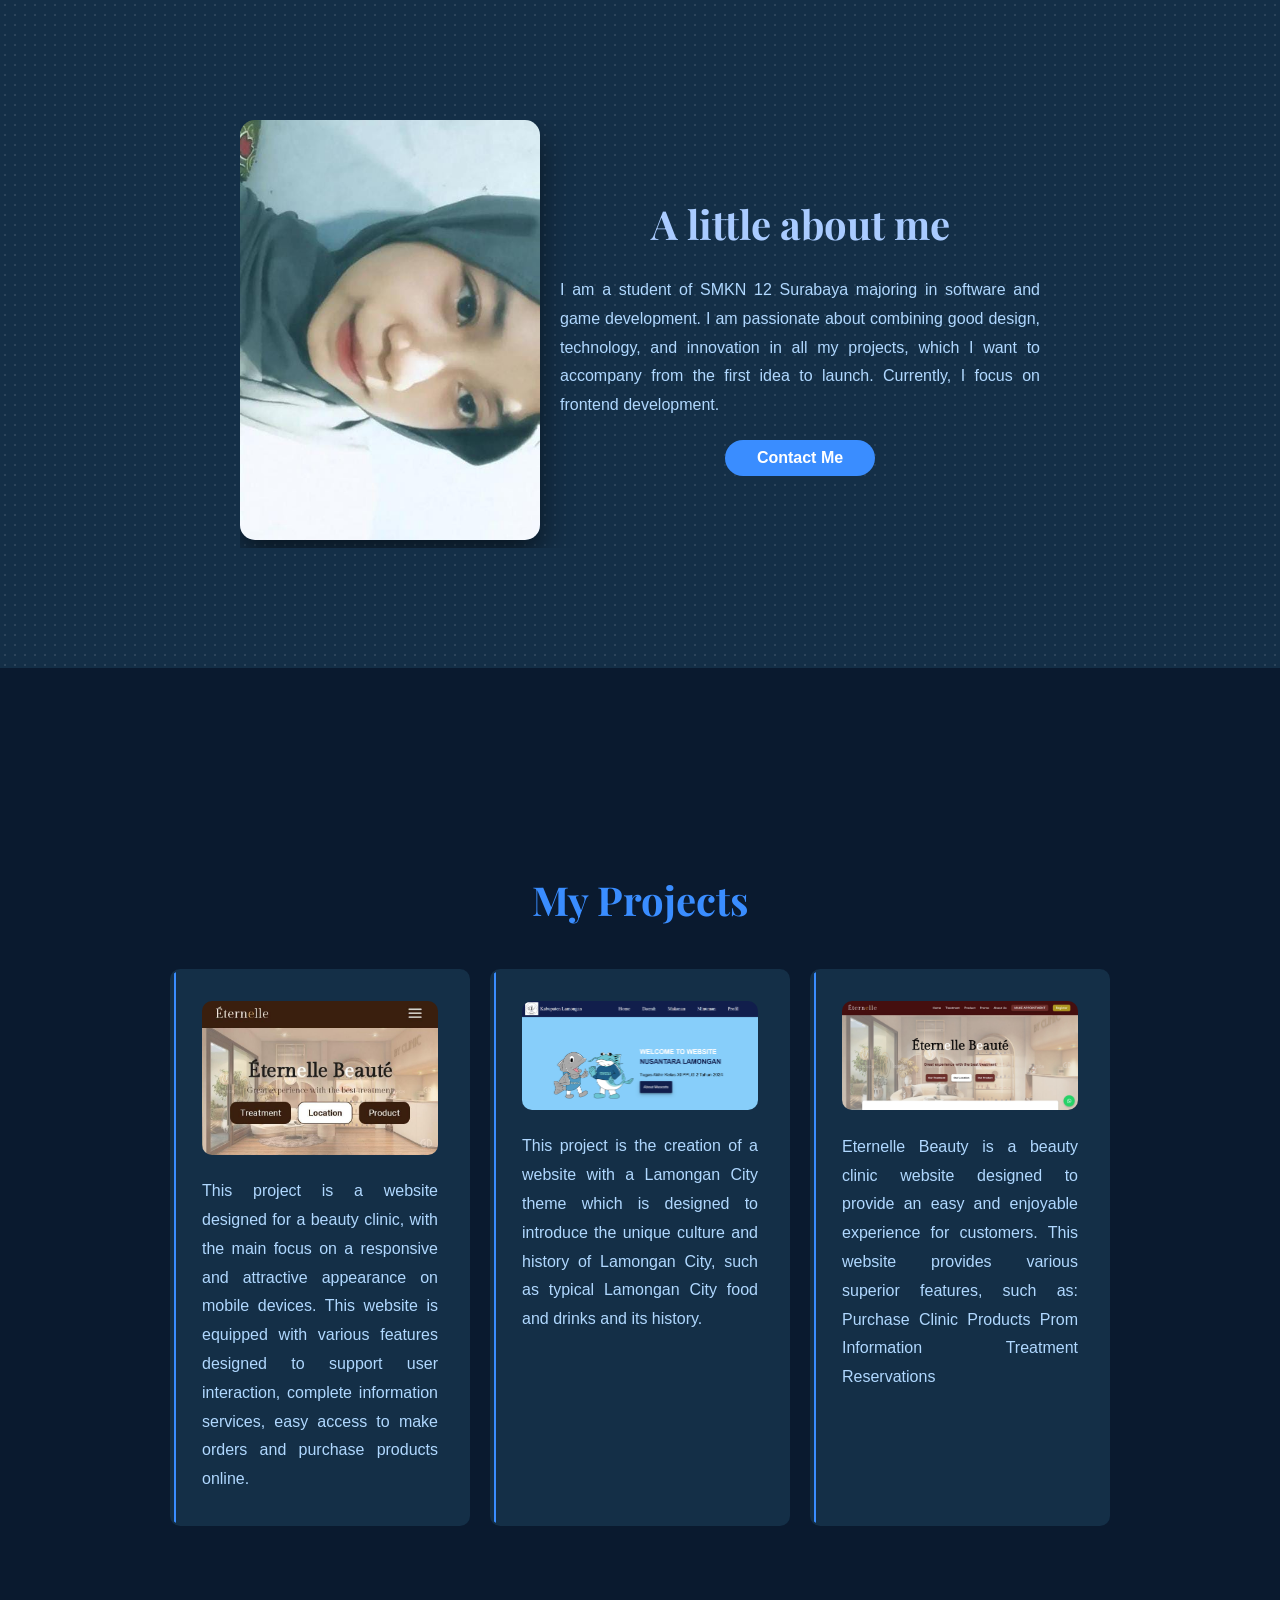
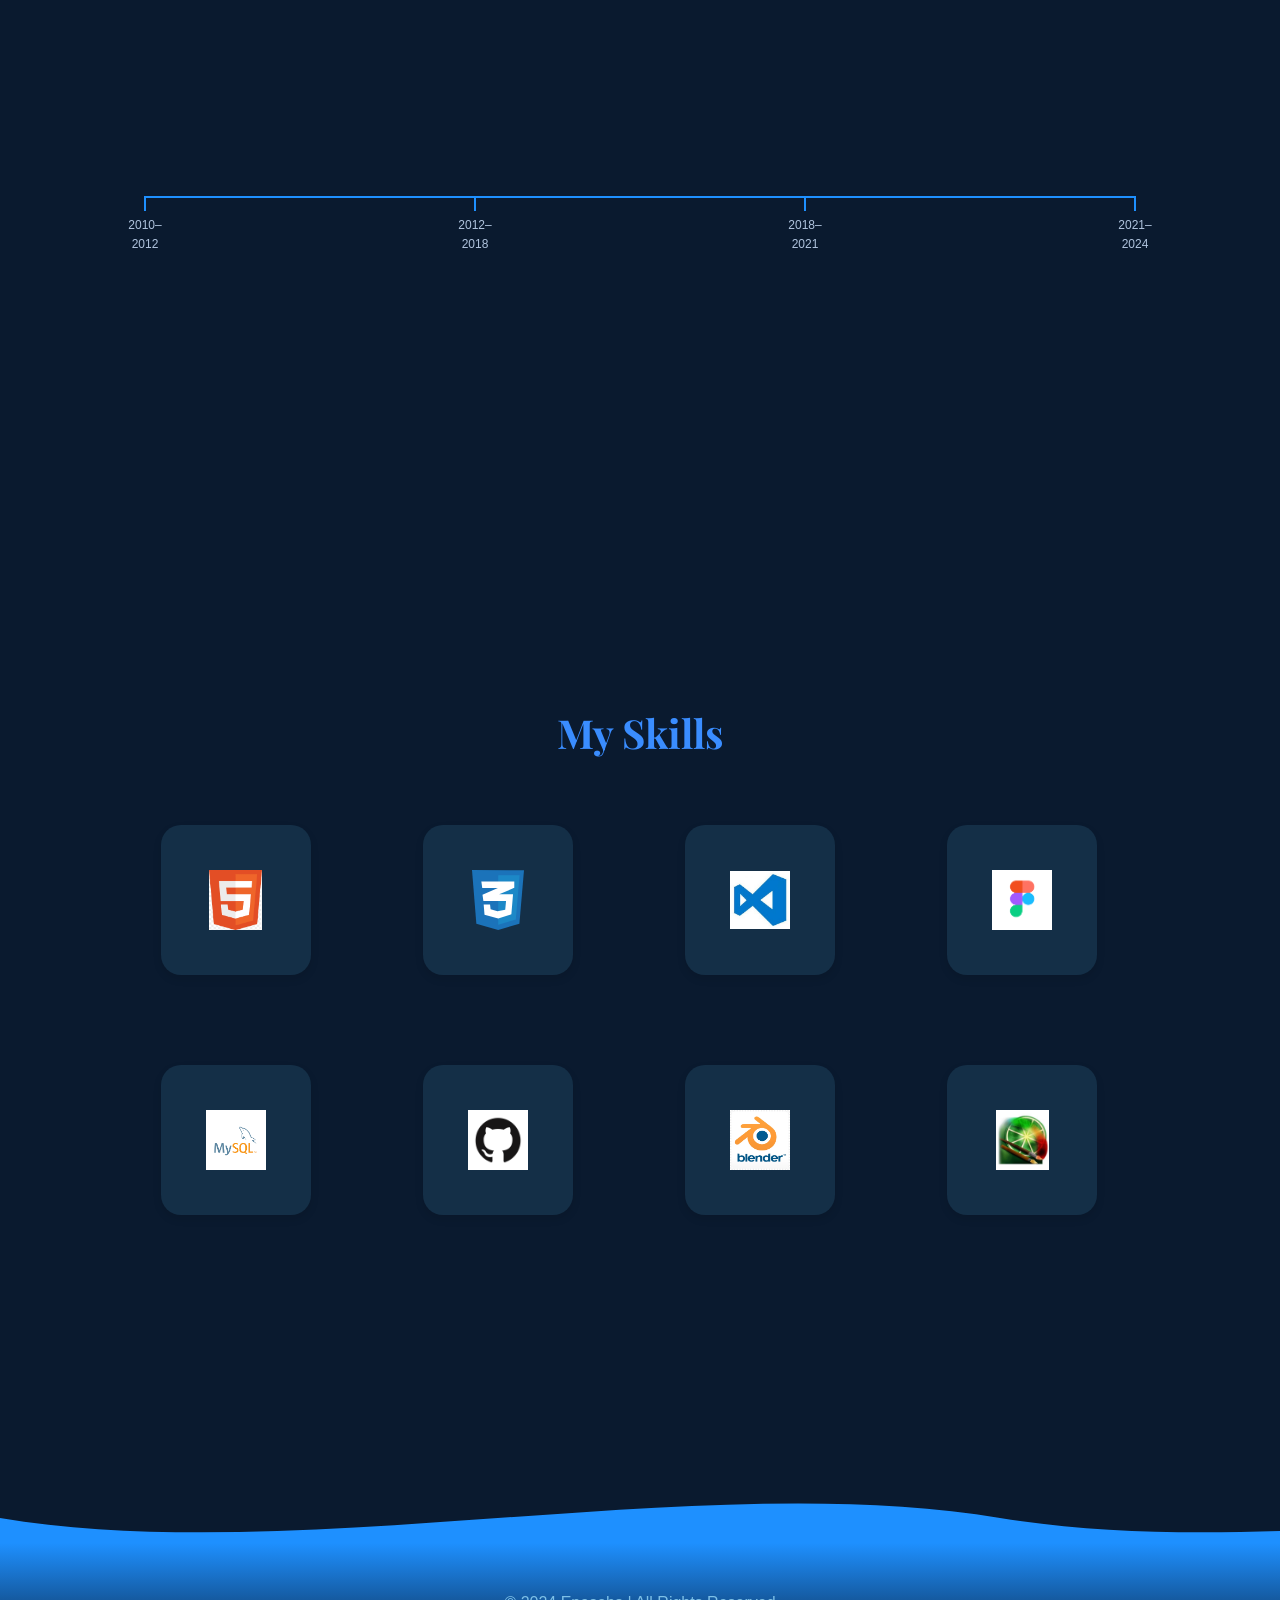
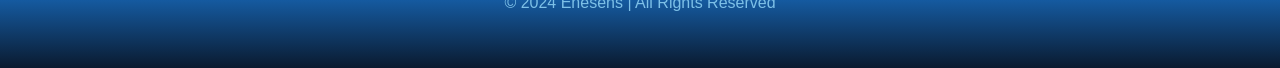
==== commit c9465321: "lern-more" ====
--- a/Portofolio/learn-more.html
+++ b/Portofolio/learn-more.html
@@ -60,16 +60,16 @@
 <section class="timeline">
     <div class="timeline-container">
         <div class="timeline-ruler">
-          <div class="timeline-tick" data-year="2010-2012" onclick="showDescription(this)">
+          <div class="timeline-tick" data-year="2010–2012" onclick="showDescription(this)">
             <div class="description">I started my education at TK Aisyiyah Bustanul Athfal, a school with an educational approach that instills religious values, creativity, and independence.</div>
           </div>
-          <div class="timeline-tick" data-year="2001" onclick="showDescription(this)">
+          <div class="timeline-tick" data-year="2012–2018" onclick="showDescription(this)">
             <div class="description">I continued my elementary education at SD Negeri 2 Sedati, a school that provides a strong foundation in academics and character building.</div>
           </div>
-          <div class="timeline-tick" data-year="2002" onclick="showDescription(this)">
+          <div class="timeline-tick" data-year="2018–2021" onclick="showDescription(this)">
             <div class="description">FI continued my education at SMP Negeri 1 Sedati, a school that emphasizes academic development, character, and social skills and others.</div>
           </div>
-          <div class="timeline-tick" data-year="2002" onclick="showDescription(this)">
+          <div class="timeline-tick" data-year="2021–2024" onclick="showDescription(this)">
             <div class="description">I continued my education at SMK Negeri 12 Surabaya, majoring in Software and Game Development. Here, I studied various aspects of technology, such as programming, web design, and game creation.</div>
           </div>
         </div>
